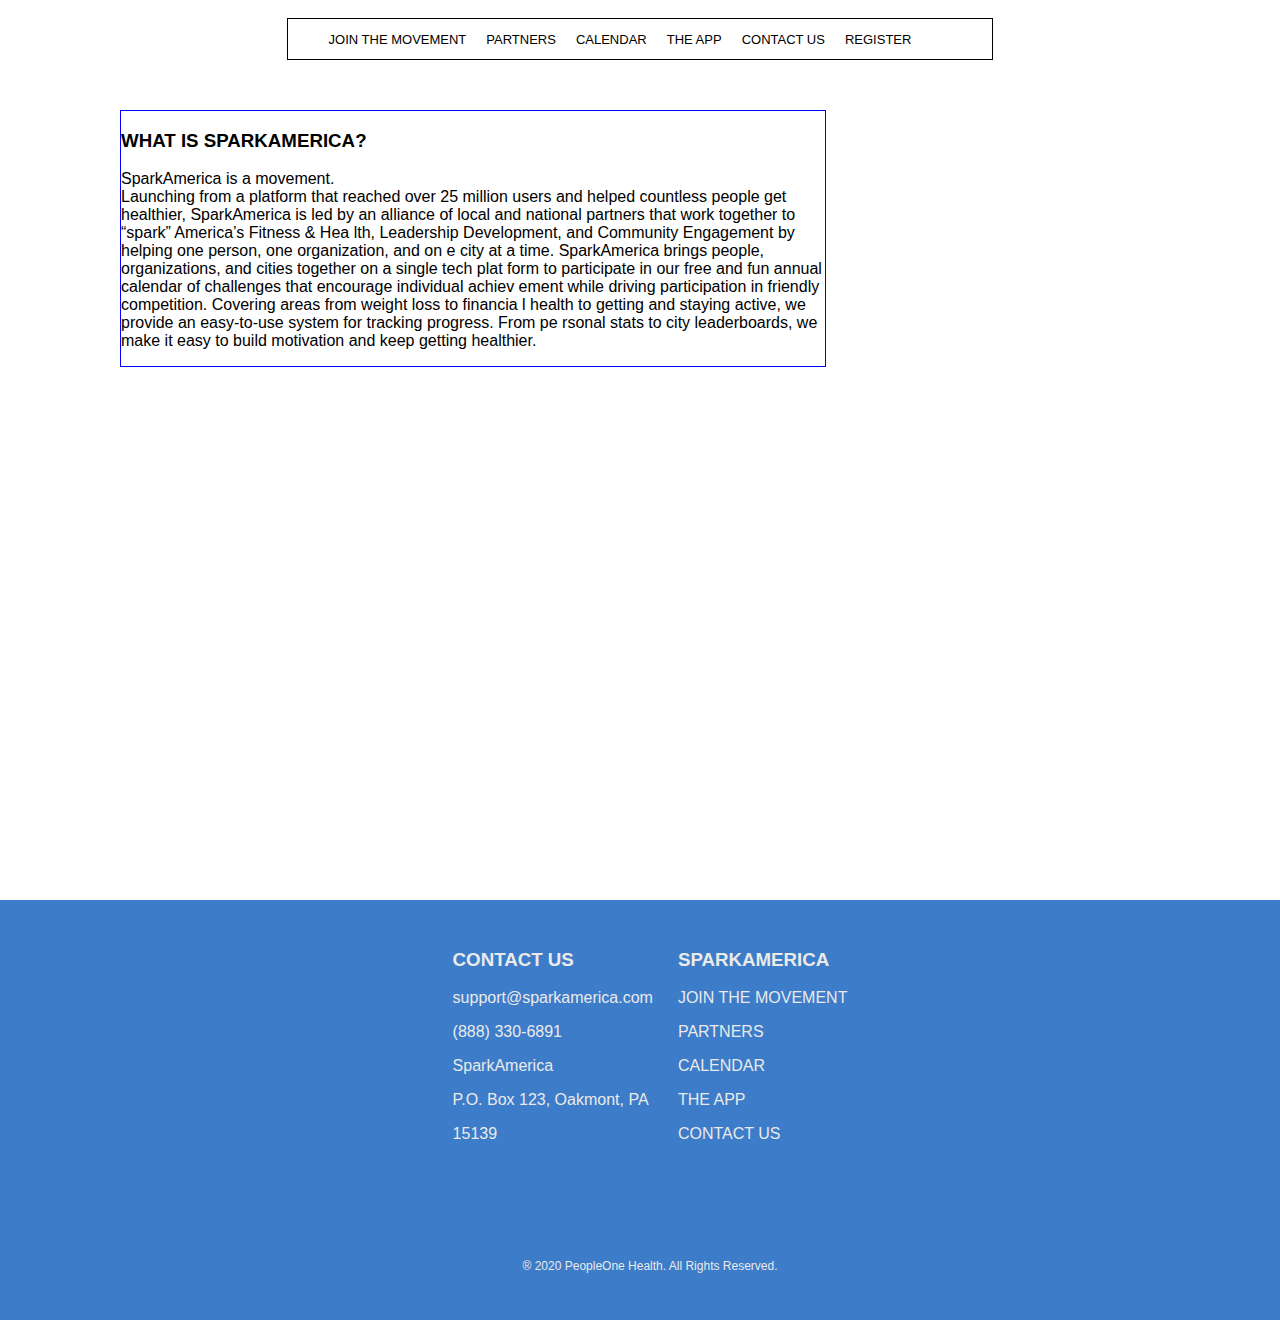
==== index.html @ f3d92592 "Merge pull request #11 from shivammchaudhary1/day-3" ====
<!DOCTYPE html>
<html lang="en">
<head>
    <meta charset="UTF-8">
    <meta http-equiv="X-UA-Compatible" content="IE=edge">
    <meta name="viewport" content="width=device-width, initial-scale=1.0">
    <title>Home</title>
    <style>
        body{
            margin: 0;
            padding: 0;
            font-family: Arial, Helvetica, sans-serif;
        }
        .background{
            background-image: url("https://bonavistaphysio.ca/wp-content/themes/Bonavista2016/dist/images/blog-fallback.jpg");
            background-size: cover;
            background-repeat: no-repeat;
            height: 100vh;  
        }
       #logo{
        text-align: center;
       }
       #logo>img{
        width: 34%;
       }
        #navbar{
            height: 40px;
            width: 55%;
            margin: auto;
            border: 1px solid black;
        }
        #navbar>div{
            display: flex;
            justify-content: space-around;
            gap: 20px;
            font-size: 13px;
            justify-content: center;
            align-items: center;
        }
        .fbinsta{
            height: 20px;
         
        }
       #footer{
            height: 400px;
            width: 100%;
            background-color: #3D7CC9;
            padding: 10px;
            color:#EAEAE9 ;
            
        }
        #footerChild1{
            display: flex;
            justify-content: center;
            gap: 25px;
            color:#EAEAE9 ;
            align-items: center;
            margin-top: 20px;
            

        }
        #para{
            text-align: center;
            margin-top: 100px;
            font-size: 12px;
        }
        #upperbody{
            height: 200x;
            width: 55%;
            border: 1px solid blue;
            margin-top: 50px;
            margin-left: 120px;
        }
        
    </style>
</head>
<body>
    <div class="background">
        <div id="logo">
            <img src="https://secureservercdn.net/45.40.145.201/79x.0e9.myftpupload.com/wp-content/uploads/2020/11/SparkAmerica2020-02-768x96.png" alt="">

        </div>
        
        <div id="navbar">
            <div>
                <P>JOIN THE MOVEMENT</P>
                <P>PARTNERS</P>
                <P>CALENDAR</P>
                <P>THE APP</P>
                <P>CONTACT US</P>
                <P>REGISTER</P>
                <img class="fbinsta" src="https://www.freepnglogos.com/uploads/facebook-logo-icon/facebook-logo-icon-file-facebook-icon-svg-wikimedia-commons-4.png" alt="">
                <img class="fbinsta" src="https://www.freepnglogos.com/uploads/instagram-logo-png-transparent-background-hd-3.png" alt="">
            </div>
        </div>

        <div id="upperbody">
            <div>
                <h3>WHAT IS SPARKAMERICA?</h3>
                <p>SparkAmerica is a movement. <br>
                    Launching from a platform that reached over 25 million users and helped countless people get healthier, SparkAmerica is 
                    led by an alliance of local and national partners that work together to “spark” America’s Fitness & Hea
                    lth, Leadership Development, and Community Engagement by helping one person, one organization, and on
                    e city at a time. SparkAmerica brings people, organizations, and cities together on a single tech plat
                    form to participate in our free and fun annual calendar of challenges that encourage individual achiev
                    ement while driving participation in friendly competition. Covering areas from weight loss to financia
                    l health to getting and staying active, we provide an easy-to-use system for tracking progress. From pe
                    rsonal stats to city leaderboards, we make it easy to build motivation and keep getting healthier.</p>

            </div>
           
        </div>
        
        

    </div>
    





    <div id="footer">
        <div id="footerChild1">
            <div>
                <h3>CONTACT US</h3>
                <p>support@sparkamerica.com</p>
                <p>(888) 330-6891</p>
                <p>SparkAmerica</p>
                <p>P.O. Box 123, Oakmont, PA</p>
                <p>15139</p>
           
            </div>
            <div>
                <h3>SPARKAMERICA</h3>
                <p>JOIN THE MOVEMENT</p>
                <p>PARTNERS</p>
                <p>CALENDAR</p>
                <p>THE APP</p>
                <p>CONTACT US</p>
                <pREGISTER</p>
            </div>
        </div>
        <div id="para">
            <p>
                ® 2020 PeopleOne Health. All Rights Reserved.
            </p>
        </div>
        
    </div>
</body>
</html>
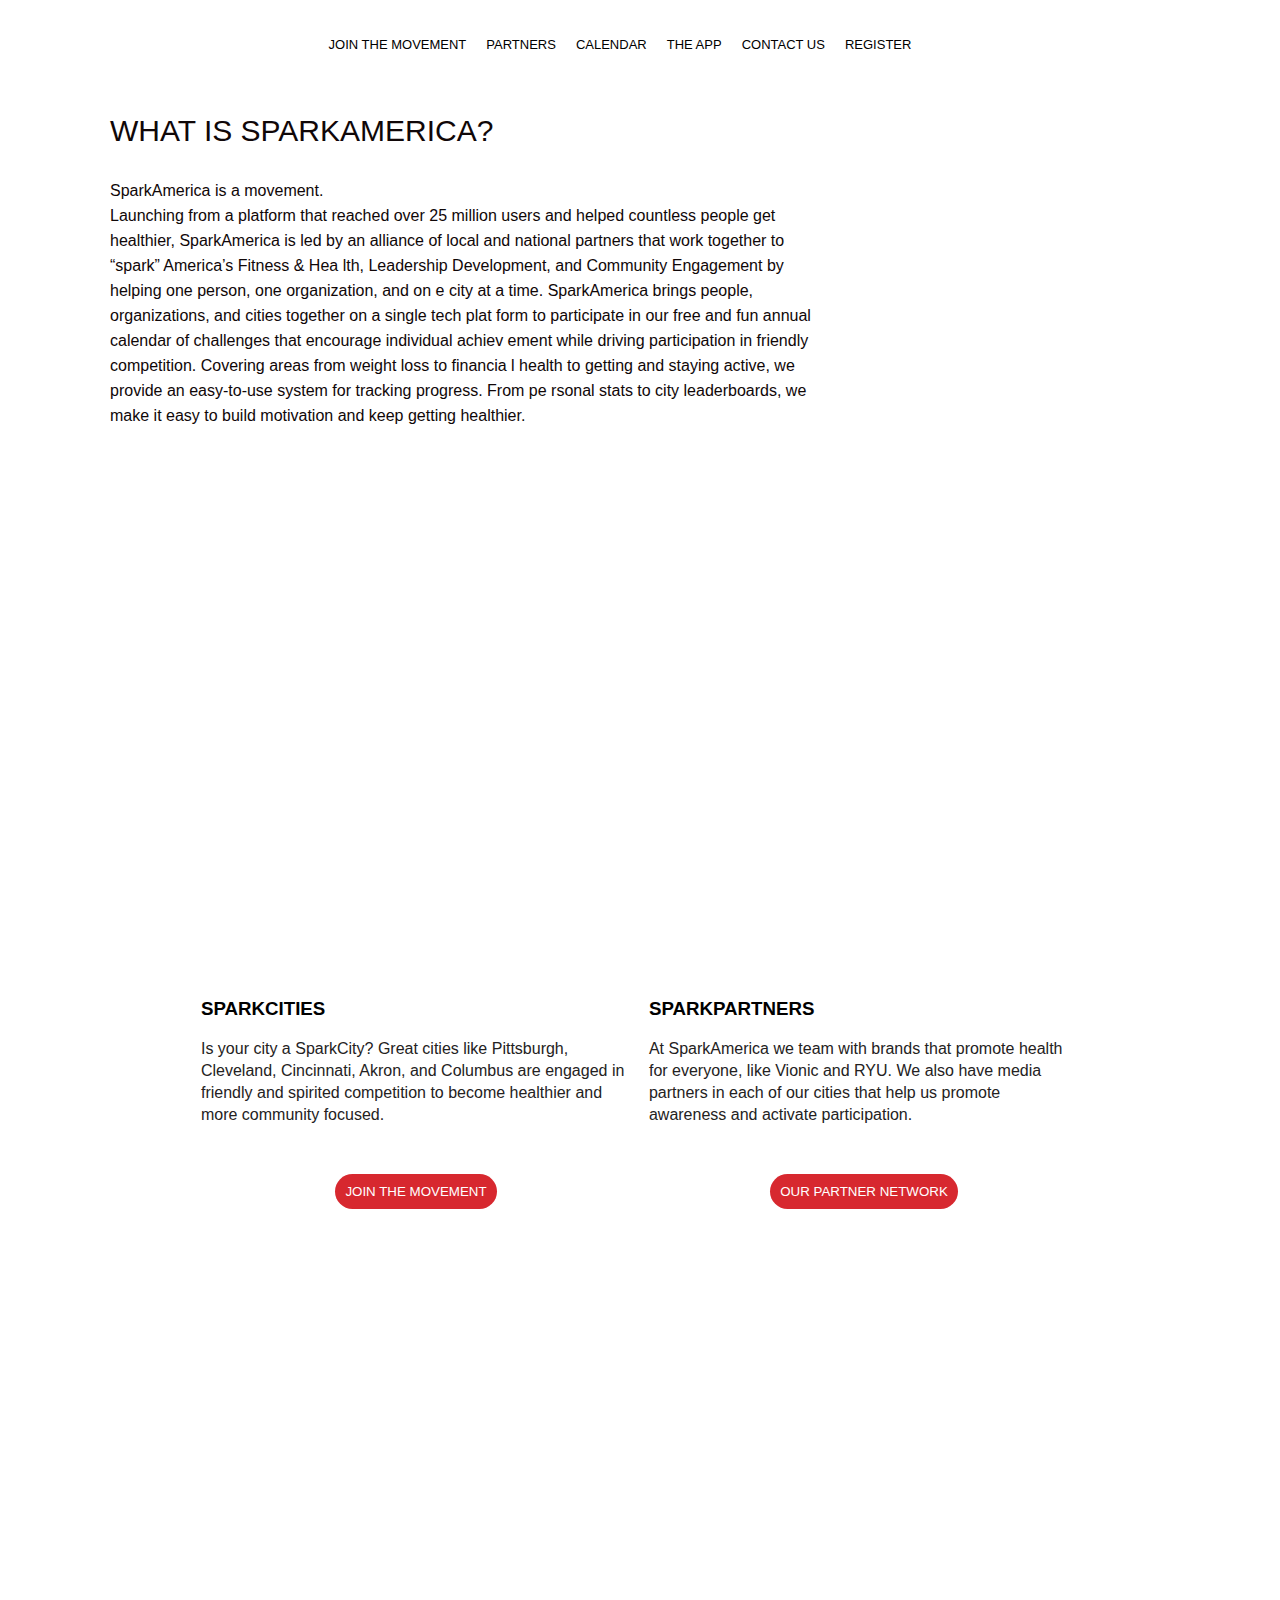
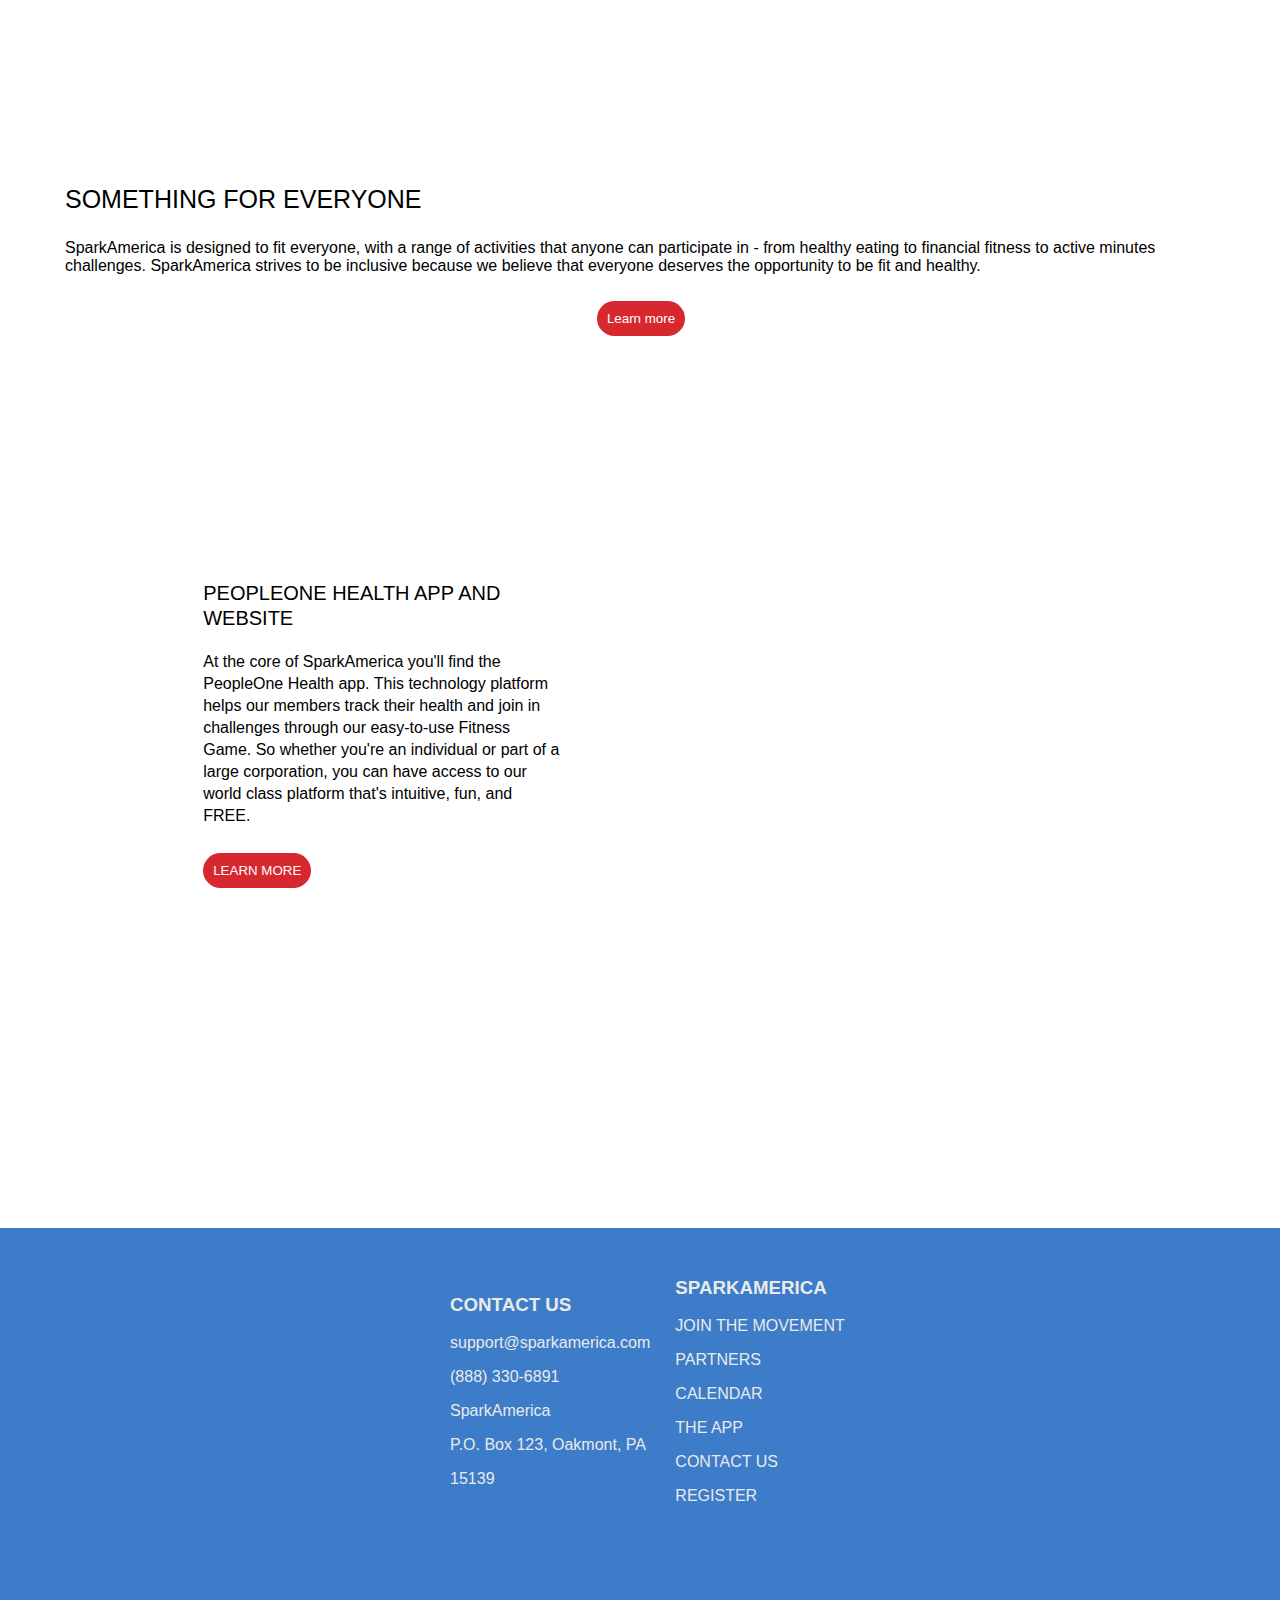
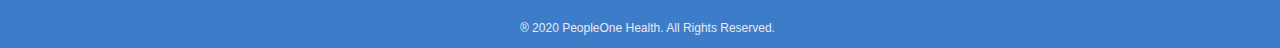
==== commit a3f27bc0: "Home Page Almost Ready" ====
--- a/index.html
+++ b/index.html
@@ -1,152 +1,167 @@
 <!DOCTYPE html>
 <html lang="en">
-<head>
-    <meta charset="UTF-8">
-    <meta http-equiv="X-UA-Compatible" content="IE=edge">
-    <meta name="viewport" content="width=device-width, initial-scale=1.0">
+  <head>
+    <meta charset="UTF-8" />
+    <meta http-equiv="X-UA-Compatible" content="IE=edge" />
+    <meta name="viewport" content="width=device-width, initial-scale=1.0" />
+    <link rel="stylesheet" href="index.css" />
+    <script src="https://kit.fontawesome.com/4c342b7246.js" crossorigin="anonymous"></script>
     <title>Home</title>
-    <style>
-        body{
-            margin: 0;
-            padding: 0;
-            font-family: Arial, Helvetica, sans-serif;
-        }
-        .background{
-            background-image: url("https://bonavistaphysio.ca/wp-content/themes/Bonavista2016/dist/images/blog-fallback.jpg");
-            background-size: cover;
-            background-repeat: no-repeat;
-            height: 100vh;  
-        }
-       #logo{
-        text-align: center;
-       }
-       #logo>img{
-        width: 34%;
-       }
-        #navbar{
-            height: 40px;
-            width: 55%;
-            margin: auto;
-            border: 1px solid black;
-        }
-        #navbar>div{
-            display: flex;
-            justify-content: space-around;
-            gap: 20px;
-            font-size: 13px;
-            justify-content: center;
-            align-items: center;
-        }
-        .fbinsta{
-            height: 20px;
-         
-        }
-       #footer{
-            height: 400px;
-            width: 100%;
-            background-color: #3D7CC9;
-            padding: 10px;
-            color:#EAEAE9 ;
-            
-        }
-        #footerChild1{
-            display: flex;
-            justify-content: center;
-            gap: 25px;
-            color:#EAEAE9 ;
-            align-items: center;
-            margin-top: 20px;
-            
+  </head>
+  <body>
+    <div class="background">
+      <div id="logo">
+        <img
+          src="https://secureservercdn.net/45.40.145.201/79x.0e9.myftpupload.com/wp-content/uploads/2020/11/SparkAmerica2020-02-768x96.png"
+          alt=""
+        />
+      </div>
 
-        }
-        #para{
-            text-align: center;
-            margin-top: 100px;
-            font-size: 12px;
-        }
-        #upperbody{
-            height: 200x;
-            width: 55%;
-            border: 1px solid blue;
-            margin-top: 50px;
-            margin-left: 120px;
-        }
-        
-    </style>
-</head>
-<body>
-    <div class="background">
-        <div id="logo">
-            <img src="https://secureservercdn.net/45.40.145.201/79x.0e9.myftpupload.com/wp-content/uploads/2020/11/SparkAmerica2020-02-768x96.png" alt="">
+      <div id="navbar">
+        <div>
+          <p>JOIN THE MOVEMENT</p>
+          <p>PARTNERS</p>
+          <p>CALENDAR</p>
+          <p>THE APP</p>
+          <p>CONTACT US</p>
+          <p>REGISTER</p>
+          <img
+            class="fbinsta"
+            src="https://www.freepnglogos.com/uploads/facebook-logo-icon/facebook-logo-icon-file-facebook-icon-svg-wikimedia-commons-4.png"
+            alt=""
+          />
+          <img
+            class="fbinsta"
+            src="https://www.freepnglogos.com/uploads/instagram-logo-png-transparent-background-hd-3.png"
+            alt=""
+          />
+        </div>
+      </div>
 
+      <div id="upperbody">
+        <div>
+          <p>WHAT IS SPARKAMERICA?</p>
+          <p>
+            SparkAmerica is a movement. <br />
+            Launching from a platform that reached over 25 million users and
+            helped countless people get healthier, SparkAmerica is led by an
+            alliance of local and national partners that work together to
+            “spark” America’s Fitness & Hea lth, Leadership Development, and
+            Community Engagement by helping one person, one organization, and on
+            e city at a time. SparkAmerica brings people, organizations, and
+            cities together on a single tech plat form to participate in our
+            free and fun annual calendar of challenges that encourage individual
+            achiev ement while driving participation in friendly competition.
+            Covering areas from weight loss to financia l health to getting and
+            staying active, we provide an easy-to-use system for tracking
+            progress. From pe rsonal stats to city leaderboards, we make it easy
+            to build motivation and keep getting healthier.
+          </p>
+        </div>
+      </div>
+    </div>
+
+    <div id="midbar">
+      <img
+        src="https://secureservercdn.net/45.40.145.201/79x.0e9.myftpupload.com/wp-content/uploads/2020/11/colorband.jpg"
+        alt=""
+      />
+    </div>
+
+
+    <div id="midsection">
+      <div>
+          <h3>SPARKCITIES</h3>
+          <p>Is your city a SparkCity? Great cities like Pittsburgh, Cleveland, Cincinnati, Akron, and Columbus are engaged in friendly and spirited competition to become healthier and more community focused.</p>
+          <img  class="midsection-img" src="https://secureservercdn.net/45.40.145.201/79x.0e9.myftpupload.com/wp-content/uploads/2020/12/SparkCity_Columbus.jpg" alt=""></img> <br>
+          <div class="btn1">
+              <button> JOIN THE MOVEMENT     <i class="fa-solid fa-arrow-right"></i></button>
+
+          </div>
+          
+      </div>
+      <div>
+          <h3>SPARKPARTNERS</h3>
+          <p>At SparkAmerica we team with brands that promote health for everyone, like Vionic and RYU. We also have media partners in each of our cities that help us promote awareness and activate participation.</p>
+          <img  class="midsection-img" src="https://secureservercdn.net/45.40.145.201/79x.0e9.myftpupload.com/wp-content/uploads/2020/12/Partner_Vionic_Shoes.jpg" alt=""><br>
+          <div class="btn1">
+              <button> OUR PARTNER NETWORK     <i class="fa-solid fa-arrow-right"></i></button>
+
+          </div>
+          
+      </div>
+  </div>
+
+
+  <div id="background1">
+    <div id="bgChild2">
+      
+        <p>SOMETHING FOR EVERYONE</p>
+        <p>SparkAmerica is designed to fit everyone, with a range of activities that anyone can participate in - from healthy eating to financial fitness to active minutes challenges. SparkAmerica strives to be inclusive because we believe that everyone deserves the opportunity to be fit and healthy.</p>
+        <div id="btn3">
+          <button>Learn more</button>
         </div>
         
-        <div id="navbar">
-            <div>
-                <P>JOIN THE MOVEMENT</P>
-                <P>PARTNERS</P>
-                <P>CALENDAR</P>
-                <P>THE APP</P>
-                <P>CONTACT US</P>
-                <P>REGISTER</P>
-                <img class="fbinsta" src="https://www.freepnglogos.com/uploads/facebook-logo-icon/facebook-logo-icon-file-facebook-icon-svg-wikimedia-commons-4.png" alt="">
-                <img class="fbinsta" src="https://www.freepnglogos.com/uploads/instagram-logo-png-transparent-background-hd-3.png" alt="">
-            </div>
-        </div>
+      
+      
+    </div>
 
-        <div id="upperbody">
-            <div>
-                <h3>WHAT IS SPARKAMERICA?</h3>
-                <p>SparkAmerica is a movement. <br>
-                    Launching from a platform that reached over 25 million users and helped countless people get healthier, SparkAmerica is 
-                    led by an alliance of local and national partners that work together to “spark” America’s Fitness & Hea
-                    lth, Leadership Development, and Community Engagement by helping one person, one organization, and on
-                    e city at a time. SparkAmerica brings people, organizations, and cities together on a single tech plat
-                    form to participate in our free and fun annual calendar of challenges that encourage individual achiev
-                    ement while driving participation in friendly competition. Covering areas from weight loss to financia
-                    l health to getting and staying active, we provide an easy-to-use system for tracking progress. From pe
-                    rsonal stats to city leaderboards, we make it easy to build motivation and keep getting healthier.</p>
+  </div>
 
-            </div>
-           
-        </div>
-        
-        
+
+  <div id="bottom">
+    <div>
+        <p>PEOPLEONE HEALTH APP AND WEBSITE</p>
+        <p>At the core of SparkAmerica you'll find the PeopleOne Health app. This technology platform helps our members track their health and join in challenges through our easy-to-use Fitness Game. So whether you're an individual or part of a large corporation, you can have access to our world class platform that's intuitive, fun, and FREE.</p>
+        <button>LEARN MORE</button>
+    </div>
+    <div id="collage">
+      <div>
+        <img src="https://secureservercdn.net/45.40.145.201/79x.0e9.myftpupload.com/wp-content/uploads/2020/11/Homepage_FitnessGame6.jpg" alt="">
+      </div>
+      <div>
+        <img src="https://secureservercdn.net/45.40.145.201/79x.0e9.myftpupload.com/wp-content/uploads/2021/09/Homepage_FitnessGame0.jpg" alt="">
+      </div>
+    
+      <div>
+        <img src="https://secureservercdn.net/45.40.145.201/79x.0e9.myftpupload.com/wp-content/uploads/2020/11/Homepage_FitnessGame5.jpg" alt="">
+      </div>
+      <div>
+        <img src="https://secureservercdn.net/45.40.145.201/79x.0e9.myftpupload.com/wp-content/uploads/2020/11/Homepage_FitnessGame2.jpg" alt="">
+      
+      </div>
 
     </div>
-    
+  </div>
+
 
 
 
 
 
     <div id="footer">
-        <div id="footerChild1">
-            <div>
-                <h3>CONTACT US</h3>
-                <p>support@sparkamerica.com</p>
-                <p>(888) 330-6891</p>
-                <p>SparkAmerica</p>
-                <p>P.O. Box 123, Oakmont, PA</p>
-                <p>15139</p>
-           
-            </div>
-            <div>
-                <h3>SPARKAMERICA</h3>
-                <p>JOIN THE MOVEMENT</p>
-                <p>PARTNERS</p>
-                <p>CALENDAR</p>
-                <p>THE APP</p>
-                <p>CONTACT US</p>
-                <pREGISTER</p>
-            </div>
+      <div id="footerChild1">
+        <div>
+          <h3>CONTACT US</h3>
+          <p>support@sparkamerica.com</p>
+          <p>(888) 330-6891</p>
+          <p>SparkAmerica</p>
+          <p>P.O. Box 123, Oakmont, PA</p>
+          <p>15139</p>
         </div>
-        <div id="para">
-            <p>
-                ® 2020 PeopleOne Health. All Rights Reserved.
-            </p>
+        <div>
+          <h3>SPARKAMERICA</h3>
+          <p>JOIN THE MOVEMENT</p>
+          <p>PARTNERS</p>
+          <p>CALENDAR</p>
+          <p>THE APP</p>
+          <p>CONTACT US</p>
+          <p>REGISTER</p>
         </div>
-        
+      </div>
+      <div id="para">
+        <p>® 2020 PeopleOne Health. All Rights Reserved.</p>
+      </div>
     </div>
-</body>
-</html>+  </body>
+</html>
--- a/index.css
+++ b/index.css
@@ -0,0 +1,226 @@
+body {
+  margin: 0;
+  padding: 0;
+  font-family: Arial, Helvetica, sans-serif;
+}
+.background {
+  background-image: url("https://bonavistaphysio.ca/wp-content/themes/Bonavista2016/dist/images/blog-fallback.jpg");
+  background-size: cover;
+  background-repeat: no-repeat;
+  height: 100vh;
+}
+#logo {
+  text-align: center;
+}
+#logo > img {
+  width: 34%;
+  margin-top: 20px;
+}
+#navbar {
+  height: 40px;
+  width: 55%;
+  margin: auto;
+  border: 0px solid black;
+}
+#navbar > div {
+  display: flex;
+  justify-content: space-around;
+  gap: 20px;
+  font-size: 13px;
+  justify-content: center;
+  align-items: center;
+}
+.fbinsta {
+  height: 17px;
+}
+#footer {
+  height: 400px;
+  width: 99.6%;
+  background-color: #3d7cc9;
+  padding: 10px;
+  color: #eaeae9;
+}
+#footerChild1 {
+  display: flex;
+  justify-content: center;
+  gap: 25px;
+  color: #eaeae9;
+  align-items: center;
+  margin-top: 20px;
+}
+#para {
+  text-align: center;
+  margin-top: 100px;
+  font-size: 12px;
+}
+#upperbody {
+  height: 200x;
+  width: 55%;
+  border: 0px solid blue;
+  margin-top: 50px;
+  margin-left: 110px;
+}
+#upperbody > div > p:nth-child(1) {
+  font-size: 30px;
+  color: #100708;
+}
+#upperbody > div > p:nth-child(2) {
+  color: #100708;
+  line-height: 25px;
+}
+#midbar {
+  margin: -7px;
+  padding: 0px;
+}
+#midbar > img {
+  width: 99.6%;
+}
+
+#midsection {
+  height: 500px;
+  width: 70%;
+  border: 0px solid red;
+  margin: auto;
+  display: flex;
+  margin-top: 50px;
+  margin-bottom: 130px;
+}
+#midsection > div {
+  height: 450px;
+  width: 48%;
+  margin: auto;
+  border: 0px solid blue;
+  line-height: 22px;
+}
+#midsection > div > p {
+  color: #242222;
+}
+.midsection-img {
+  width: 100%;
+}
+#midsection button {
+  border: 0px;
+  background-color: #d7282f;
+  padding: 10px;
+  border-radius: 20px;
+  color: white;
+  justify-content: center;
+  align-items: center;
+  margin-top: 10px;
+}
+.btn1 {
+  margin: auto;
+  text-align: center;
+}
+#midsection button:hover {
+  background-color: #a43538;
+}
+#background1 {
+  background-image: url("https://img.freepik.com/premium-photo/person-with-physical-disability-wheelchair-fishing-from-fishing-pier_179755-17481.jpg");
+  background-repeat: no-repeat;
+  background-attachment: fixed;
+  width: 70%;
+  height: 10%;
+  /* height: 100vh; */
+  background-size: 100%;
+  background-position: center;
+
+  height: 500px;
+  width: 100%;
+  border: 1px solid transparent;
+  margin: auto;
+}
+
+#bgChild2 {
+  height: 200px;
+  width: 90%;
+  border: 0px solid red;
+  margin: auto;
+  margin-top: 200px;
+}
+#bgChild2 > div > button {
+  border: 0px;
+  background-color: #d7282f;
+  padding: 10px;
+  border-radius: 20px;
+  color: white;
+  justify-content: center;
+  align-items: center;
+  margin-top: 10px;
+}
+#btn3 {
+  text-align: center;
+}
+#bgChild2 > p:nth-child(1) {
+  font-size: 25px;
+}
+#btn3 button:hover {
+  background-color: #a43538;
+}
+
+#bottom {
+  height: 500px;
+  width: 70%;
+  border: 0px solid blue;
+  margin: auto;
+  display: flex;
+  margin-bottom: 15%;
+  margin-top: 50px;
+}
+#bottom > div {
+  margin: auto;
+  line-height: 22px;
+}
+#bottom > div > button {
+  border: 0px;
+  background-color: #d7282f;
+  padding: 10px;
+  border-radius: 20px;
+  color: white;
+  justify-content: center;
+  align-items: center;
+  margin-top: 10px;
+}
+#bottom > div > button:hover {
+  background-color: #a43538;
+}
+#bottom > div > p:nth-child(1) {
+  font-size: 20px;
+  line-height: 25px;
+}
+
+#bottom > div:nth-child(1) {
+  height: 450px;
+  width: 40%;
+  border: 0px solid blue;
+}
+#bottom > div:nth-child(2) {
+  height: 450px;
+  width: 55%;
+  border: 0px solid blue;
+}
+#collage {
+  display: grid;
+  grid-template-columns: repeat(2, 1fr);
+  grid-template-rows: repeat(2, 1fr);
+  gap: 8px;
+  grid-template-areas:
+    "a b "
+    "c d ";
+}
+#collage > div > img {
+  width: 100%;
+}
+
+#collage > div:nth-child(1) {
+  grid-area: a;
+}
+#collage > div:nth-child(2) {
+  grid-area: b;
+}
+#collage > div:nth-child(3) {
+  grid-area: c;
+}
+#collage > div:nth-child(4) {
+  grid-area: d;
+}
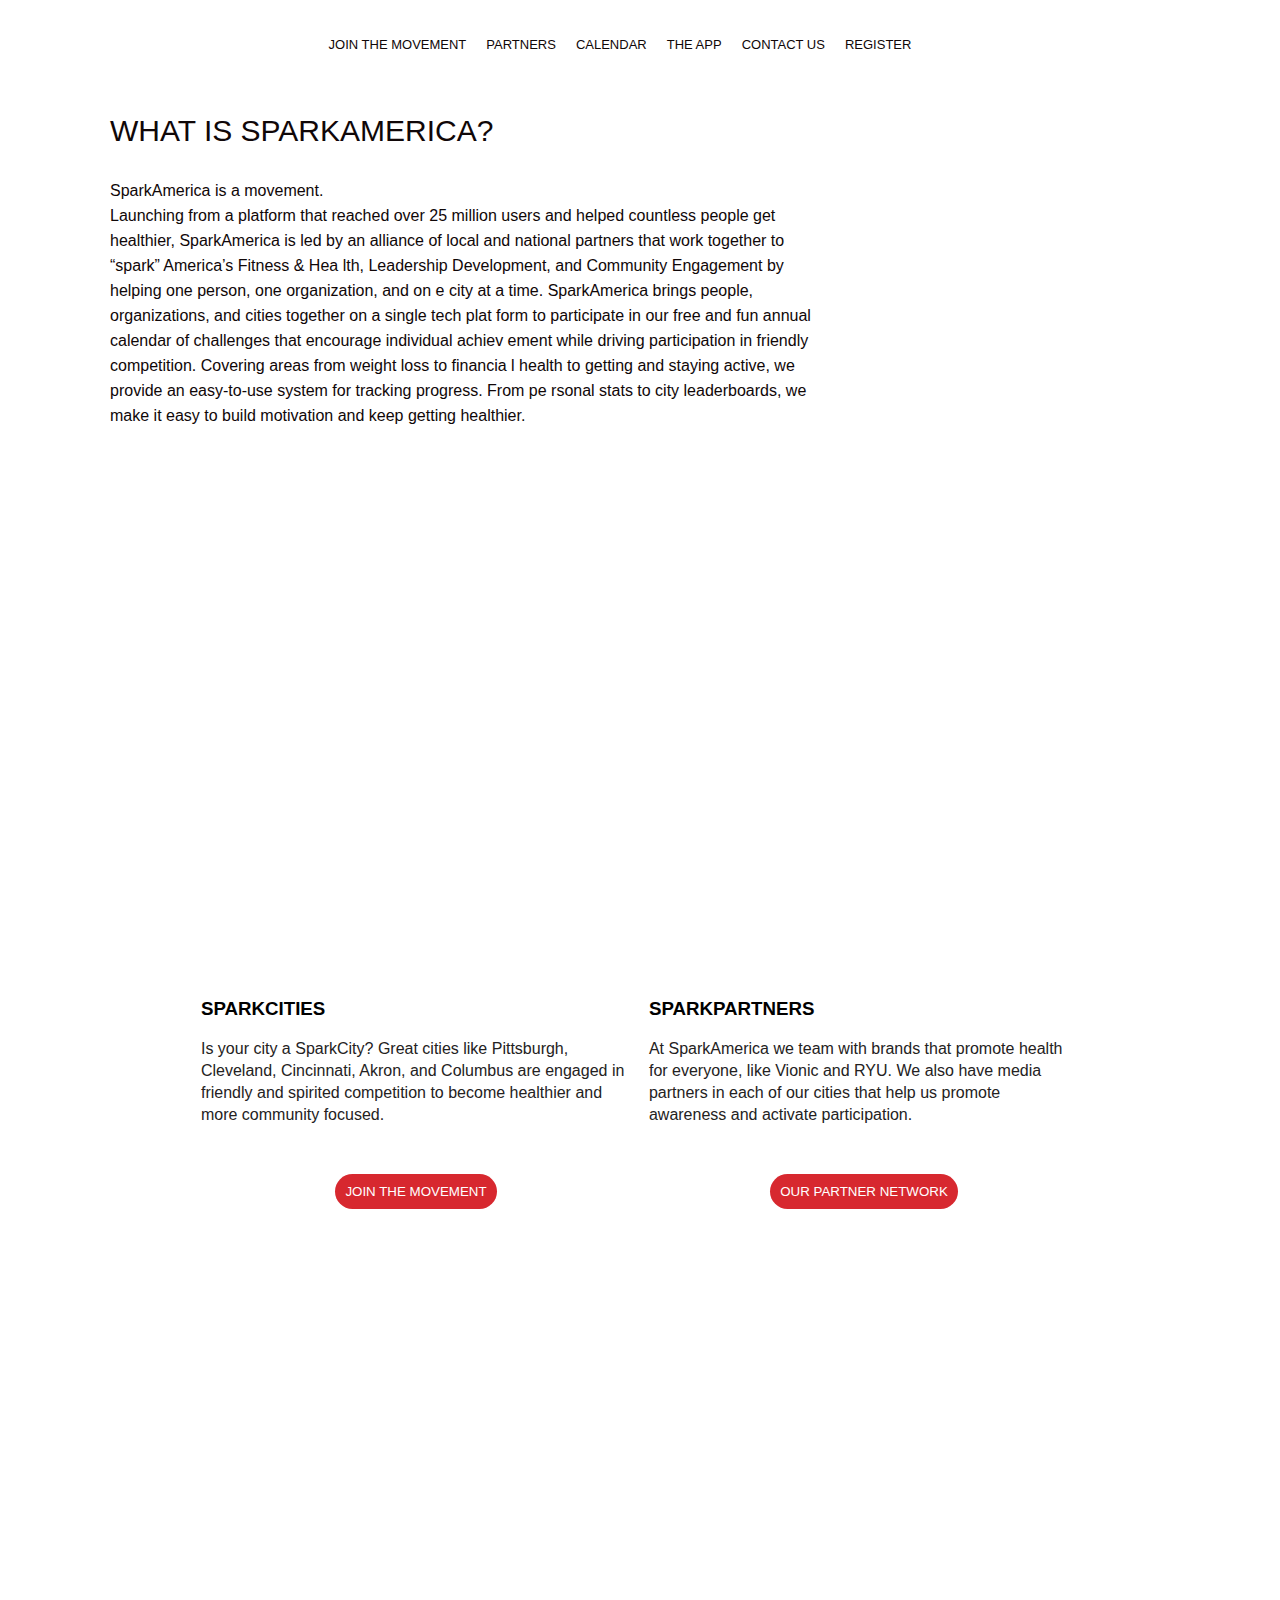
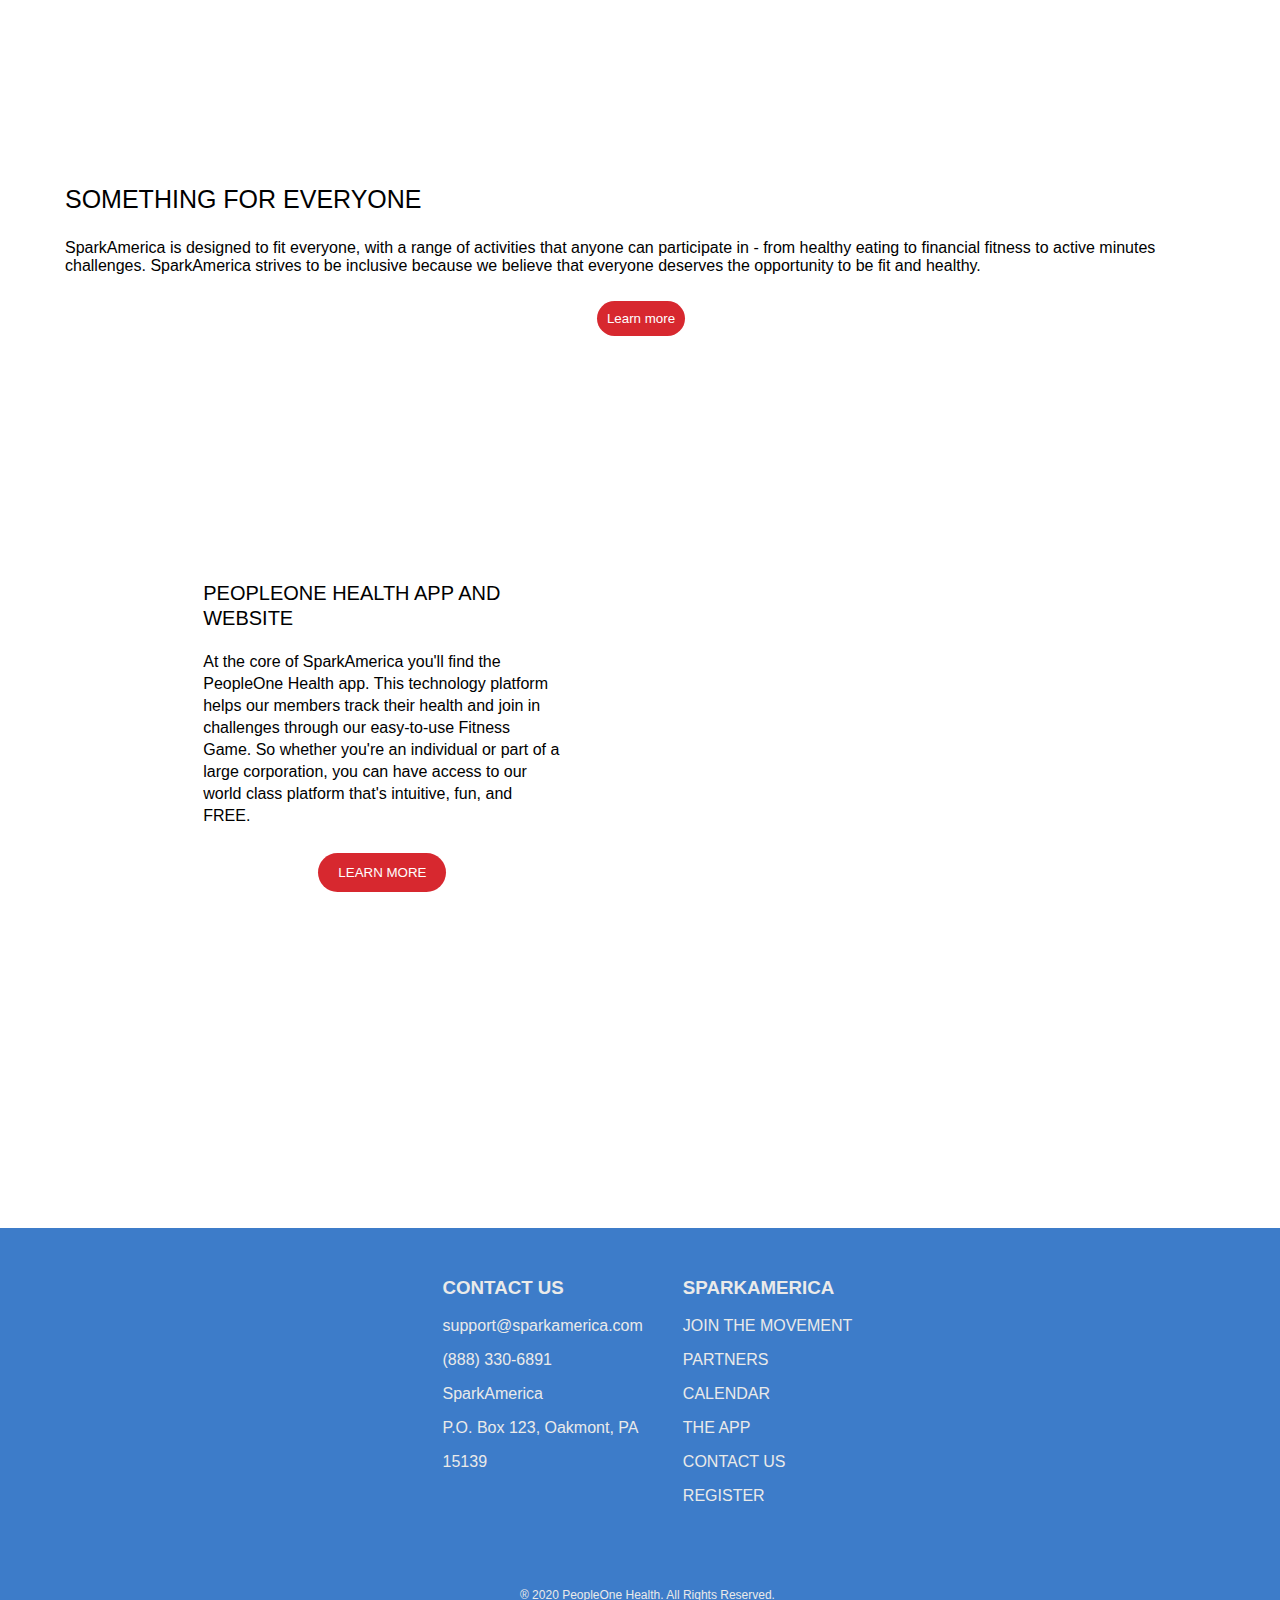
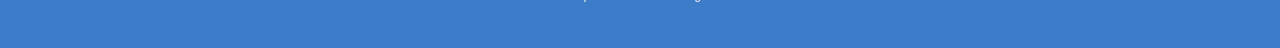
==== commit 5191c0d3: "Link on Progress" ====
--- a/index.html
+++ b/index.html
@@ -19,12 +19,12 @@
 
       <div id="navbar">
         <div>
-          <p>JOIN THE MOVEMENT</p>
-          <p>PARTNERS</p>
-          <p>CALENDAR</p>
-          <p>THE APP</p>
-          <p>CONTACT US</p>
-          <p>REGISTER</p>
+          <p><a href="JoinTheMovement.html">JOIN THE MOVEMENT</a></p>
+          <p><a href="partners.html">PARTNERS</a></p>
+          <p><a href="">CALENDAR</a></p>
+          <p><a href="">THE APP</a> </p>
+          <p><a href="contact.html">CONTACT US</a> </p>
+          <p><a href="register.html">REGISTER</a> </p>
           <img
             class="fbinsta"
             src="https://www.freepnglogos.com/uploads/facebook-logo-icon/facebook-logo-icon-file-facebook-icon-svg-wikimedia-commons-4.png"
@@ -99,7 +99,7 @@
         <p>SOMETHING FOR EVERYONE</p>
         <p>SparkAmerica is designed to fit everyone, with a range of activities that anyone can participate in - from healthy eating to financial fitness to active minutes challenges. SparkAmerica strives to be inclusive because we believe that everyone deserves the opportunity to be fit and healthy.</p>
         <div id="btn3">
-          <button>Learn more</button>
+          <button>Learn more          <i class="fa-solid fa-arrow-right"></i></button>
         </div>
         
       
@@ -113,7 +113,10 @@
     <div>
         <p>PEOPLEONE HEALTH APP AND WEBSITE</p>
         <p>At the core of SparkAmerica you'll find the PeopleOne Health app. This technology platform helps our members track their health and join in challenges through our easy-to-use Fitness Game. So whether you're an individual or part of a large corporation, you can have access to our world class platform that's intuitive, fun, and FREE.</p>
-        <button>LEARN MORE</button>
+        <div id="btn1-l">
+          <button>LEARN MORE</button>
+        </div>
+        
     </div>
     <div id="collage">
       <div>
--- a/index.css
+++ b/index.css
@@ -29,6 +29,14 @@
   font-size: 13px;
   justify-content: center;
   align-items: center;
+}
+#navbar > div > p > a {
+  text-decoration: none;
+  color: #100708;
+}
+#navbar > div > p > a:hover {
+  cursor: pointer;
+  color: #d7282f;
 }
 .fbinsta {
   height: 17px;
@@ -39,18 +47,25 @@
   background-color: #3d7cc9;
   padding: 10px;
   color: #eaeae9;
+  border: 0px solid red;
 }
 #footerChild1 {
   display: flex;
   justify-content: center;
-  gap: 25px;
+  gap: 40px;
   color: #eaeae9;
   align-items: center;
   margin-top: 20px;
+  border: 0px solid red;
+  height: 280px;
+}
+#footerChild1 > div {
+  border: 0px solid red;
+  height: 280px;
 }
 #para {
   text-align: center;
-  margin-top: 100px;
+  margin-top: 50px;
   font-size: 12px;
 }
 #upperbody {
@@ -171,17 +186,20 @@
   margin: auto;
   line-height: 22px;
 }
-#bottom > div > button {
+#bottom div button {
   border: 0px;
   background-color: #d7282f;
-  padding: 10px;
+  padding: 12px 20px 12px 20px;
   border-radius: 20px;
   color: white;
   justify-content: center;
   align-items: center;
   margin-top: 10px;
 }
-#bottom > div > button:hover {
+#btn1-l {
+  text-align: center;
+}
+#bottom div button:hover {
   background-color: #a43538;
 }
 #bottom > div > p:nth-child(1) {
@@ -201,12 +219,12 @@
 }
 #collage {
   display: grid;
-  grid-template-columns: repeat(2, 1fr);
-  grid-template-rows: repeat(2, 1fr);
-  gap: 8px;
+  grid-template-columns: repeat(3, 1fr);
+  grid-template-rows: repeat(3, 1fr);
+  gap: 5px;
   grid-template-areas:
-    "a b "
-    "c d ";
+    "a a b "
+    "c d d ";
 }
 #collage > div > img {
   width: 100%;
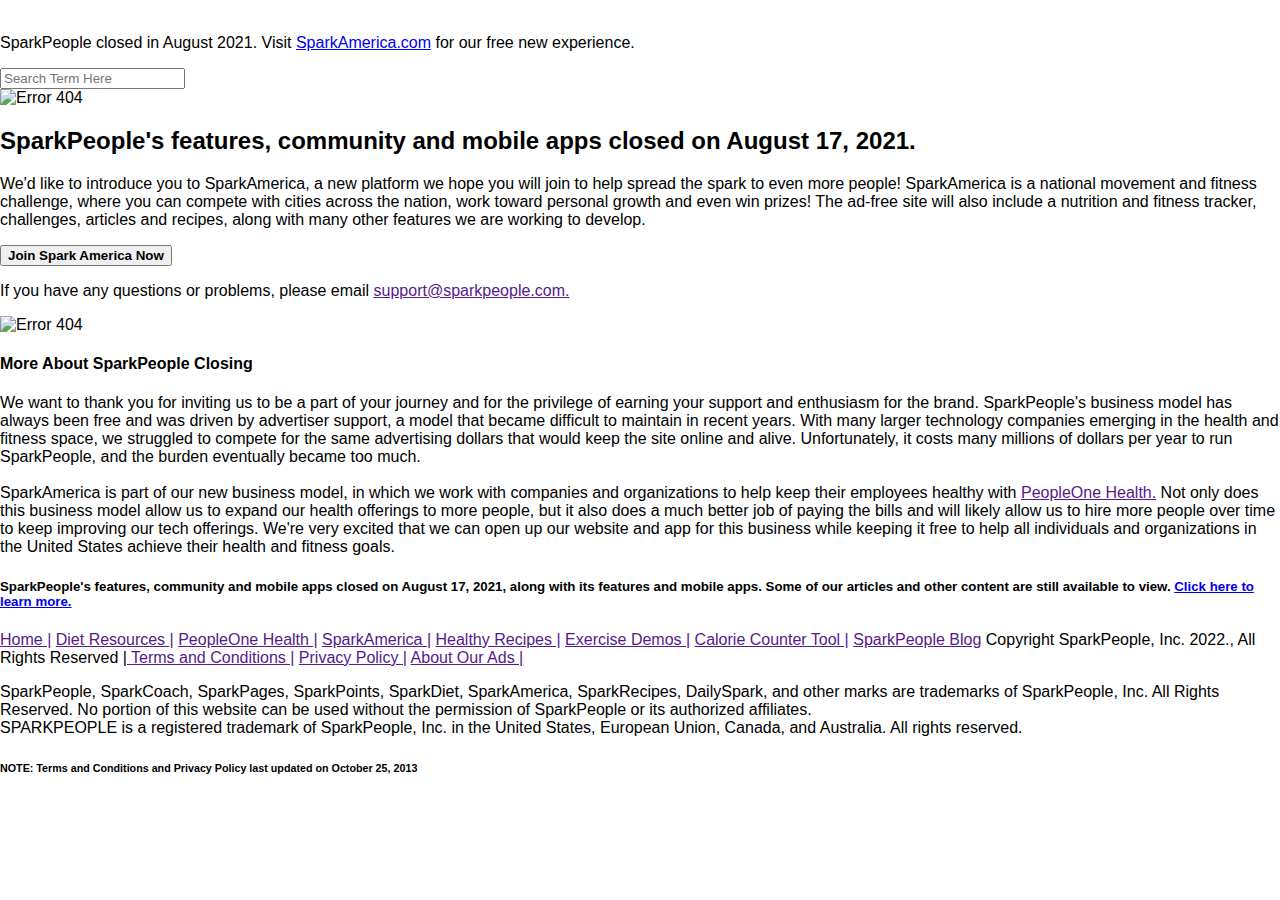
==== commit 1a953595: "Separate the CSS file og register Page" ====
--- a/index.html
+++ b/index.html
@@ -4,166 +4,128 @@
     <meta charset="UTF-8" />
     <meta http-equiv="X-UA-Compatible" content="IE=edge" />
     <meta name="viewport" content="width=device-width, initial-scale=1.0" />
-    <link rel="stylesheet" href="index.css" />
-    <script src="https://kit.fontawesome.com/4c342b7246.js" crossorigin="anonymous"></script>
-    <title>Home</title>
+    <title>Join SparkAmerica | Spark People</title>
+    <style></style>
   </head>
+  <link rel="stylesheet" href="index.css" />
   <body>
-    <div class="background">
-      <div id="logo">
-        <img
-          src="https://secureservercdn.net/45.40.145.201/79x.0e9.myftpupload.com/wp-content/uploads/2020/11/SparkAmerica2020-02-768x96.png"
-          alt=""
-        />
-      </div>
+    <div id="BeforeMain_Navbar">
+      <img
+        src="https://sparkpeo.hs.llnwd.net/e1/assets/resource/sparkpeople_logo_reg.svg"
+        alt=""
+      />
+      <p>
+        SparkPeople closed in August 2021. Visit
+        <a href="homepage.html">SparkAmerica.com</a> for our free new
+        experience.
+      </p>
+      <div id="BeforeMain_Navbar_child1">
+        <input type="text" placeholder="Search Term Here" />
 
-      <div id="navbar">
-        <div>
-          <p><a href="JoinTheMovement.html">JOIN THE MOVEMENT</a></p>
-          <p><a href="partners.html">PARTNERS</a></p>
-          <p><a href="">CALENDAR</a></p>
-          <p><a href="">THE APP</a> </p>
-          <p><a href="contact.html">CONTACT US</a> </p>
-          <p><a href="register.html">REGISTER</a> </p>
-          <img
-            class="fbinsta"
-            src="https://www.freepnglogos.com/uploads/facebook-logo-icon/facebook-logo-icon-file-facebook-icon-svg-wikimedia-commons-4.png"
+        <span
+          ><img
+            src="https://sparkpeo.hs.llnwd.net/e1/assets/resource/nav_search_expand.svg"
             alt=""
-          />
-          <img
-            class="fbinsta"
-            src="https://www.freepnglogos.com/uploads/instagram-logo-png-transparent-background-hd-3.png"
-            alt=""
-          />
-        </div>
-      </div>
-
-      <div id="upperbody">
-        <div>
-          <p>WHAT IS SPARKAMERICA?</p>
-          <p>
-            SparkAmerica is a movement. <br />
-            Launching from a platform that reached over 25 million users and
-            helped countless people get healthier, SparkAmerica is led by an
-            alliance of local and national partners that work together to
-            “spark” America’s Fitness & Hea lth, Leadership Development, and
-            Community Engagement by helping one person, one organization, and on
-            e city at a time. SparkAmerica brings people, organizations, and
-            cities together on a single tech plat form to participate in our
-            free and fun annual calendar of challenges that encourage individual
-            achiev ement while driving participation in friendly competition.
-            Covering areas from weight loss to financia l health to getting and
-            staying active, we provide an easy-to-use system for tracking
-            progress. From pe rsonal stats to city leaderboards, we make it easy
-            to build motivation and keep getting healthier.
-          </p>
-        </div>
+        /></span>
       </div>
     </div>
 
-    <div id="midbar">
-      <img
-        src="https://secureservercdn.net/45.40.145.201/79x.0e9.myftpupload.com/wp-content/uploads/2020/11/colorband.jpg"
-        alt=""
-      />
+    <div id="UpperBody">
+      <div>
+        <img
+          src="https://www.sparkpeople.com/assets/city_header1.jpg"
+          alt="Error 404"
+        />
+      </div>
+      <div id="UpperBodyChild1">
+        <h2>
+          SparkPeople's features, community and mobile apps closed on August 17,
+          2021.
+        </h2>
+        <p>
+          We'd like to introduce you to SparkAmerica, a new platform we hope you
+          will join to help spread the spark to even more people! SparkAmerica
+          is a national movement and fitness challenge, where you can compete
+          with cities across the nation, work toward personal growth and even
+          win prizes! The ad-free site will also include a nutrition and fitness
+          tracker, challenges, articles and recipes, along with many other
+          features we are working to develop.
+        </p>
+        <div id="btn">
+          <button><b> Join Spark America Now</b></button>
+        </div>
+
+        <p>
+          If you have any questions or problems, please email
+          <a href="">support@sparkpeople.com.</a>
+        </p>
+      </div>
     </div>
 
+    <div id="LowerBody">
+      <img
+        src="https://www.sparkpeople.com/assets/sunset_thin.jpg"
+        alt="Error 404"
+      />
+      <h4>More About SparkPeople Closing</h4>
+      <p>
+        We want to thank you for inviting us to be a part of your journey and
+        for the privilege of earning your support and enthusiasm for the brand.
+        SparkPeople's business model has always been free and was driven by
+        advertiser support, a model that became difficult to maintain in recent
+        years. With many larger technology companies emerging in the health and
+        fitness space, we struggled to compete for the same advertising dollars
+        that would keep the site online and alive. Unfortunately, it costs many
+        millions of dollars per year to run SparkPeople, and the burden
+        eventually became too much. <br />
+        <br />
+        SparkAmerica is part of our new business model, in which we work with
+        companies and organizations to help keep their employees healthy with
+        <a href="">PeopleOne Health.</a> Not only does this business model allow
+        us to expand our health offerings to more people, but it also does a
+        much better job of paying the bills and will likely allow us to hire
+        more people over time to keep improving our tech offerings. We're very
+        excited that we can open up our website and app for this business while
+        keeping it free to help all individuals and organizations in the United
+        States achieve their health and fitness goals.
+      </p>
+    </div>
 
-    <div id="midsection">
+    <div id="Footer">
       <div>
-          <h3>SPARKCITIES</h3>
-          <p>Is your city a SparkCity? Great cities like Pittsburgh, Cleveland, Cincinnati, Akron, and Columbus are engaged in friendly and spirited competition to become healthier and more community focused.</p>
-          <img  class="midsection-img" src="https://secureservercdn.net/45.40.145.201/79x.0e9.myftpupload.com/wp-content/uploads/2020/12/SparkCity_Columbus.jpg" alt=""></img> <br>
-          <div class="btn1">
-              <button> JOIN THE MOVEMENT     <i class="fa-solid fa-arrow-right"></i></button>
-
-          </div>
-          
+        <h5>
+          SparkPeople's features, community and mobile apps closed on August 17,
+          2021, along with its features and mobile apps. Some of our articles
+          and other content are still available to view.
+          <a href="index.html">Click here to learn more.</a>
+        </h5>
       </div>
       <div>
-          <h3>SPARKPARTNERS</h3>
-          <p>At SparkAmerica we team with brands that promote health for everyone, like Vionic and RYU. We also have media partners in each of our cities that help us promote awareness and activate participation.</p>
-          <img  class="midsection-img" src="https://secureservercdn.net/45.40.145.201/79x.0e9.myftpupload.com/wp-content/uploads/2020/12/Partner_Vionic_Shoes.jpg" alt=""><br>
-          <div class="btn1">
-              <button> OUR PARTNER NETWORK     <i class="fa-solid fa-arrow-right"></i></button>
-
-          </div>
-          
-      </div>
-  </div>
-
-
-  <div id="background1">
-    <div id="bgChild2">
-      
-        <p>SOMETHING FOR EVERYONE</p>
-        <p>SparkAmerica is designed to fit everyone, with a range of activities that anyone can participate in - from healthy eating to financial fitness to active minutes challenges. SparkAmerica strives to be inclusive because we believe that everyone deserves the opportunity to be fit and healthy.</p>
-        <div id="btn3">
-          <button>Learn more          <i class="fa-solid fa-arrow-right"></i></button>
-        </div>
-        
-      
-      
-    </div>
-
-  </div>
-
-
-  <div id="bottom">
-    <div>
-        <p>PEOPLEONE HEALTH APP AND WEBSITE</p>
-        <p>At the core of SparkAmerica you'll find the PeopleOne Health app. This technology platform helps our members track their health and join in challenges through our easy-to-use Fitness Game. So whether you're an individual or part of a large corporation, you can have access to our world class platform that's intuitive, fun, and FREE.</p>
-        <div id="btn1-l">
-          <button>LEARN MORE</button>
-        </div>
-        
-    </div>
-    <div id="collage">
-      <div>
-        <img src="https://secureservercdn.net/45.40.145.201/79x.0e9.myftpupload.com/wp-content/uploads/2020/11/Homepage_FitnessGame6.jpg" alt="">
-      </div>
-      <div>
-        <img src="https://secureservercdn.net/45.40.145.201/79x.0e9.myftpupload.com/wp-content/uploads/2021/09/Homepage_FitnessGame0.jpg" alt="">
-      </div>
-    
-      <div>
-        <img src="https://secureservercdn.net/45.40.145.201/79x.0e9.myftpupload.com/wp-content/uploads/2020/11/Homepage_FitnessGame5.jpg" alt="">
-      </div>
-      <div>
-        <img src="https://secureservercdn.net/45.40.145.201/79x.0e9.myftpupload.com/wp-content/uploads/2020/11/Homepage_FitnessGame2.jpg" alt="">
-      
-      </div>
-
-    </div>
-  </div>
-
-
-
-
-
-
-    <div id="footer">
-      <div id="footerChild1">
-        <div>
-          <h3>CONTACT US</h3>
-          <p>support@sparkamerica.com</p>
-          <p>(888) 330-6891</p>
-          <p>SparkAmerica</p>
-          <p>P.O. Box 123, Oakmont, PA</p>
-          <p>15139</p>
-        </div>
-        <div>
-          <h3>SPARKAMERICA</h3>
-          <p>JOIN THE MOVEMENT</p>
-          <p>PARTNERS</p>
-          <p>CALENDAR</p>
-          <p>THE APP</p>
-          <p>CONTACT US</p>
-          <p>REGISTER</p>
-        </div>
-      </div>
-      <div id="para">
-        <p>® 2020 PeopleOne Health. All Rights Reserved.</p>
+        <p>
+          <a href="">Home |</a> <a href=""> Diet Resources |</a>
+          <a href=""> PeopleOne Health |</a> <a href=""> SparkAmerica |</a>
+          <a href=""> Healthy Recipes |</a>
+          <a href=""> Exercise Demos |</a>
+          <a href=""> Calorie Counter Tool |</a>
+          <a href=""> SparkPeople Blog</a> Copyright SparkPeople, Inc. 2022.,
+          All Rights Reserved |<a href=""> Terms and Conditions |</a>
+          <a href=""> Privacy Policy |</a>
+          <a href=""> About Our Ads |</a>
+        </p>
+        <p>
+          SparkPeople, SparkCoach, SparkPages, SparkPoints, SparkDiet,
+          SparkAmerica, SparkRecipes, DailySpark, and other marks are trademarks
+          of SparkPeople, Inc. All Rights Reserved. No portion of this website
+          can be used without the permission of SparkPeople or its authorized
+          affiliates. <br />
+          SPARKPEOPLE is a registered trademark of SparkPeople, Inc. in the
+          United States, European Union, Canada, and Australia. All rights
+          reserved.
+        </p>
+        <h6>
+          NOTE: Terms and Conditions and Privacy Policy last updated on October
+          25, 2013
+        </h6>
       </div>
     </div>
   </body>
